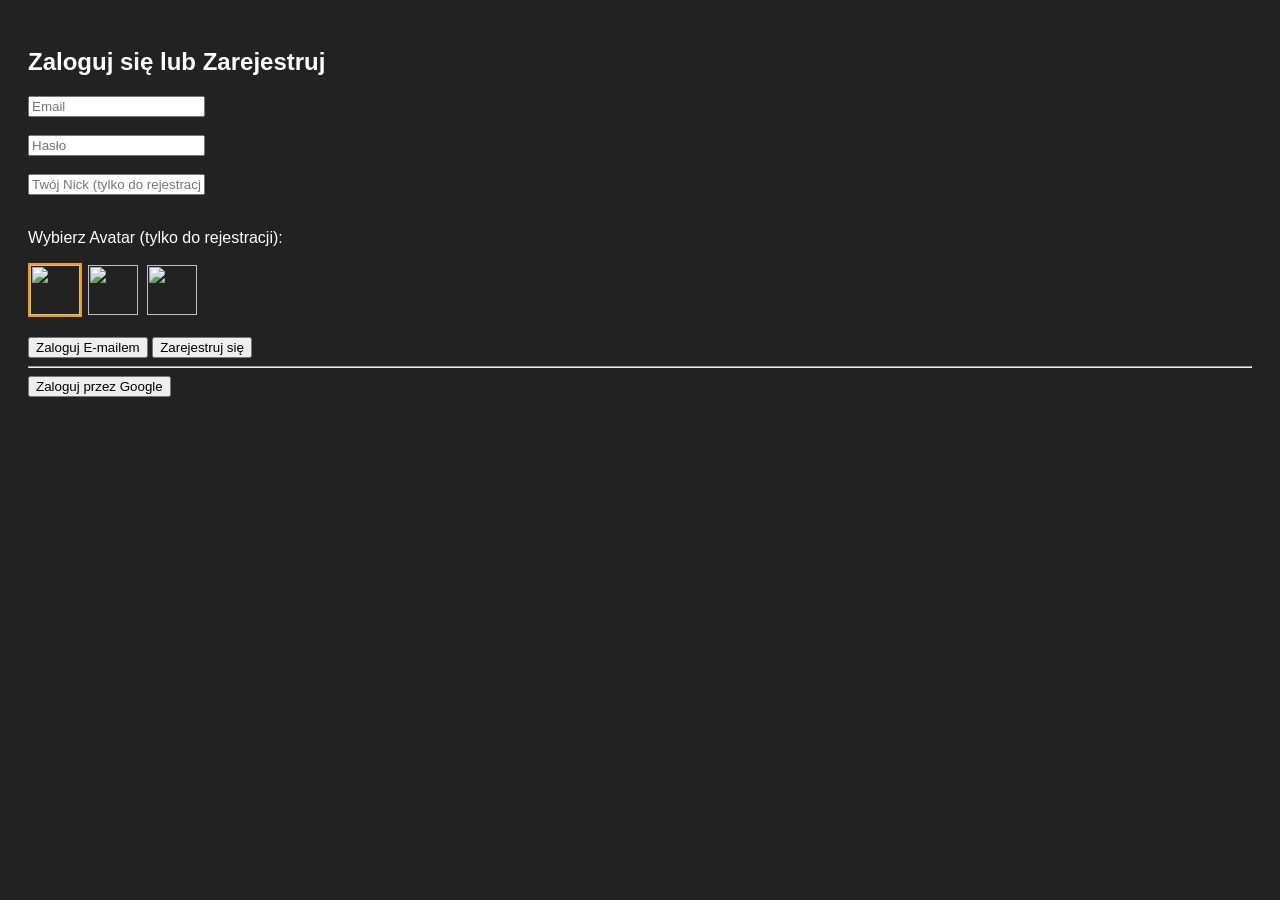
==== index.html @ 8dd85c4d "Add initial HTML structure for chat application" ====
<!DOCTYPE html>
<html lang="pl">
<head>
    <meta charset="UTF-8">
    <title>Firebase MVP: Chat & Profiles</title>
    <style>
        body { font-family: sans-serif; background: #222; color: #fff; padding: 20px; }
        .hidden { display: none; }
        .avatar-option { width: 50px; height: 50px; cursor: pointer; border: 2px solid transparent; }
        .avatar-option.selected { border-color: #ff9900; }
        .user-card { display: flex; align-items: center; margin: 5px 0; }
        .avatar { width: 32px; height: 32px; border-radius: 50%; margin-right: 10px; }
        .status-dot { width: 10px; height: 10px; border-radius: 50%; margin-left: 10px; }
        .online { background: #00ff00; }
        .offline { background: #555; }
        #chat-box { height: 200px; overflow-y: scroll; border: 1px solid #44 MainWindow; background: #111; padding: 10px; }
    </style>
</head>
<body>

    <div id="auth-section">
        <h2>Zaloguj się lub Zarejestruj</h2>
        <input type="email" id="email" placeholder="Email"><br><br>
        <input type="password" id="password" placeholder="Hasło"><br><br>
        
        <input type="text" id="nickname" placeholder="Twój Nick (tylko do rejestracji)"><br><br>
        <p>Wybierz Avatar (tylko do rejestracji):</p>
        <div id="avatar-picker">
            <img src="https://api.dicebear.com/7.x/pixel-art/svg?seed=1" class="avatar-option selected" data-id="1">
            <img src="https://api.dicebear.com/7.x/pixel-art/svg?seed=2" class="avatar-option data-id="2">
            <img src="https://api.dicebear.com/7.x/pixel-art/svg?seed=3" class="avatar-option" data-id="3">
        </div>
        <br>
        <button id="btn-login">Zaloguj E-mailem</button>
        <button id="btn-register">Zarejestruj się</button>
        <hr>
        <button id="btn-google">Zaloguj przez Google</button>
    </div>

    <div id="main-section" class="hidden">
        <h2>Witaj, <span id="user-display-name"></span>! <button id="btn-logout">Wyloguj</button></h2>
        
        <h3>Zarejestrowani użytkownicy:</h3>
        <div id="users-list"></div>

        <h3>Global Chat / Shoutbox</h3>
        <div id="chat-box"></div>
        <br>
        <input type="text" id="chat-input" placeholder="Napisz coś...">
        <button id="btn-send">Wyślij</button>
    </div>

    <script type="module" src="app.js"></script>
</body>
</html>
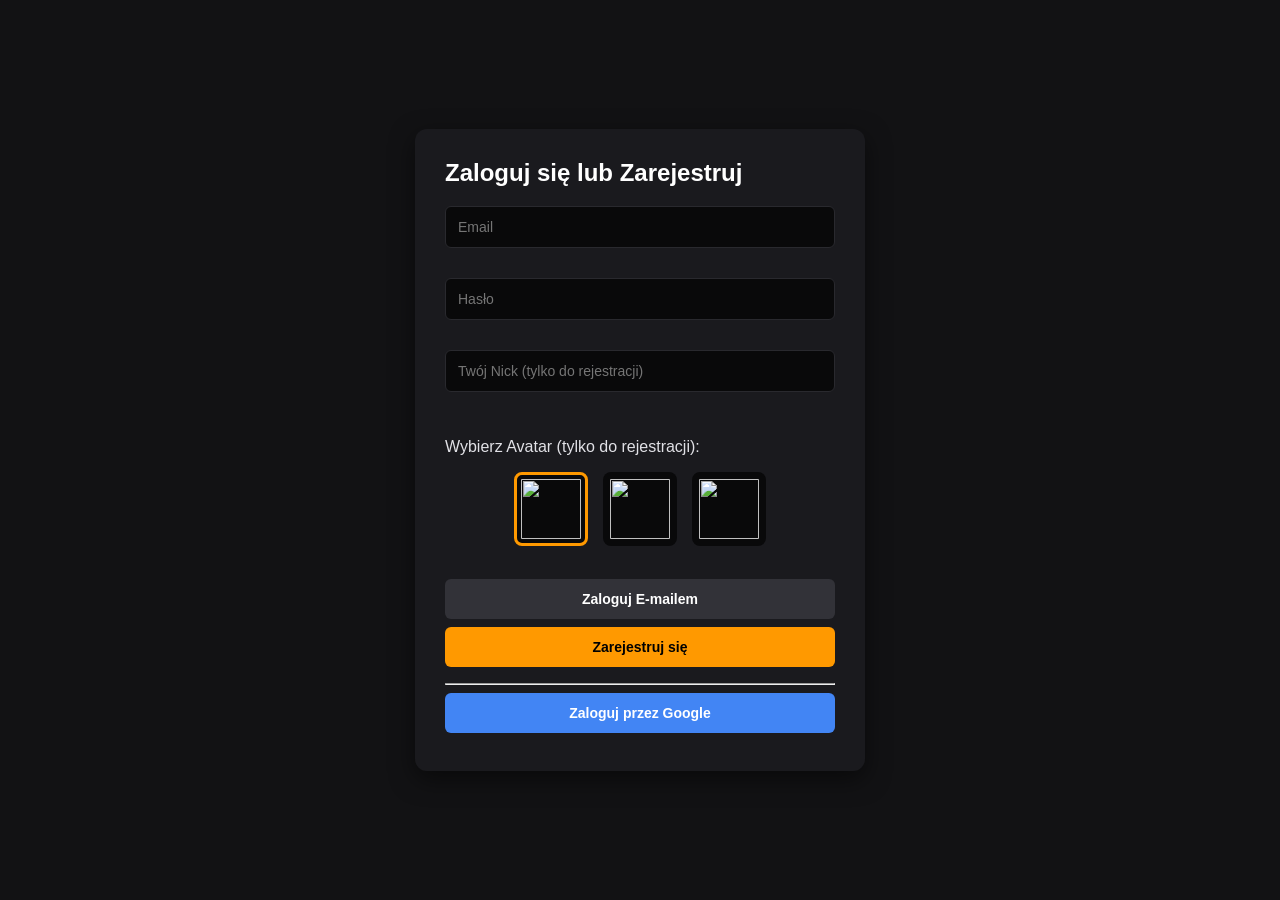
==== commit 97d0f6f0: "Update CSS styles in index.html Refactor CSS styles for improved design and responsiveness." ====
--- a/index.html
+++ b/index.html
@@ -4,17 +4,219 @@
     <meta charset="UTF-8">
     <title>Firebase MVP: Chat & Profiles</title>
     <style>
-        body { font-family: sans-serif; background: #222; color: #fff; padding: 20px; }
-        .hidden { display: none; }
-        .avatar-option { width: 50px; height: 50px; cursor: pointer; border: 2px solid transparent; }
-        .avatar-option.selected { border-color: #ff9900; }
-        .user-card { display: flex; align-items: center; margin: 5px 0; }
-        .avatar { width: 32px; height: 32px; border-radius: 50%; margin-right: 10px; }
-        .status-dot { width: 10px; height: 10px; border-radius: 50%; margin-left: 10px; }
-        .online { background: #00ff00; }
-        .offline { background: #555; }
-        #chat-box { height: 200px; overflow-y: scroll; border: 1px solid #44 MainWindow; background: #111; padding: 10px; }
-    </style>
+    :root {
+        --bg-color: #121214;
+        --card-bg: #1a1a1e;
+        --accent: #ff9900;
+        --accent-hover: #ffaa22;
+        --text: #e1e1e6;
+        --text-muted: #8d8d99;
+        --online: #00e676;
+        --offline: #4b4b52;
+    }
+
+    body {
+        font-family: 'Segoe UI', Roboto, Helvetica, Arial, sans-serif;
+        background-color: var(--bg-color);
+        color: var(--text);
+        margin: 0;
+        padding: 20px;
+        display: flex;
+        justify-content: center;
+        align-items: center;
+        min-height: 100vh;
+        box-sizing: border-box;
+    }
+
+    /* Kontenery sekcji */
+    #auth-section, #main-section {
+        background: var(--card-bg);
+        padding: 30px;
+        border-radius: 12px;
+        box-shadow: 0 8px 24px rgba(0,0,0,0.5);
+        width: 100%;
+        max-width: 450px;
+        box-sizing: border-box;
+    }
+
+    #main-section {
+        max-width: 800px;
+        display: grid;
+        grid-template-columns: 1fr;
+        gap: 20px;
+    }
+
+    @media (min-width: 768px) {
+        #main-section {
+            grid-template-columns: 250px 1fr;
+        }
+        .main-header { grid-column: 1 / -1; }
+    }
+
+    .hidden { display: none !important; }
+
+    h2, h3 {
+        margin-top: 0;
+        color: #fff;
+        font-weight: 600;
+    }
+
+    /* Formularze i Inputy */
+    input[type="email"], input[type="password"], input[type="text"] {
+        width: 100%;
+        padding: 12px;
+        background: #09090a;
+        border: 1px solid #29292e;
+        border-radius: 6px;
+        color: #fff;
+        font-size: 14px;
+        box-sizing: border-box;
+        margin-bottom: 12px;
+        transition: border-color 0.2s;
+    }
+
+    input:focus {
+        border-color: var(--accent);
+        outline: none;
+    }
+
+    /* Przyciski */
+    button {
+        width: 100%;
+        padding: 12px;
+        background: var(--accent);
+        border: none;
+        border-radius: 6px;
+        color: #000;
+        font-weight: bold;
+        font-size: 14px;
+        cursor: pointer;
+        transition: background 0.2s, transform 0.1s;
+        margin-bottom: 8px;
+    }
+
+    button:hover { background: var(--accent-hover); }
+    button:active { transform: scale(0.98); }
+
+    #btn-login { background: #323238; color: #fff; }
+    #btn-login:hover { background: #42424a; }
+    #btn-google { background: #4285F4; color: #fff; }
+    #btn-google:hover { background: #357ae8; }
+    #btn-logout { width: auto; padding: 6px 12px; background: #e040fb; font-size: 12px; margin: 0; }
+
+    /* Wybór Avatara */
+    #avatar-picker {
+        display: flex;
+        gap: 15px;
+        margin-bottom: 15px;
+        justify-content: center;
+    }
+
+    .avatar-option {
+        width: 60px;
+        height: 60px;
+        cursor: pointer;
+        border: 3px solid transparent;
+        border-radius: 8px;
+        background: #09090a;
+        padding: 4px;
+        transition: border-color 0.2s, transform 0.2s;
+    }
+
+    .avatar-option:hover { transform: scale(1.05); }
+    .avatar-option.selected { border-color: var(--accent); }
+
+    /* Lista użytkowników */
+    #users-list {
+        background: #09090a;
+        padding: 15px;
+        border-radius: 8px;
+        max-height: 300px;
+        overflow-y: auto;
+        border: 1px solid #29292e;
+    }
+
+    .user-card {
+        display: flex;
+        align-items: center;
+        padding: 8px;
+        border-bottom: 1px solid #1c1c1f;
+    }
+
+    .user-card:last-child { border-bottom: none; }
+
+    .avatar {
+        width: 36px;
+        height: 36px;
+        border-radius: 50%;
+        margin-right: 12px;
+        background: #1a1a1e;
+    }
+
+    .user-info {
+        display: flex;
+        flex-direction: column;
+        flex-grow: 1;
+    }
+
+    .user-info .name { font-weight: bold; font-size: 14px; }
+    .user-info .date { font-size: 11px; color: var(--text-muted); }
+
+    .status-dot {
+        width: 10px;
+        height: 10px;
+        border-radius: 50%;
+        box-shadow: 0 0 8px currentColor;
+    }
+    .online { color: var(--online); background: var(--online); }
+    .offline { color: var(--offline); background: var(--offline); }
+
+    /* Chat / Shoutbox */
+    .chat-container {
+        display: flex;
+        flex-direction: column;
+    }
+
+    #chat-box {
+        height: 350px;
+        overflow-y: auto;
+        border: 1px solid #29292e;
+        background: #09090a;
+        padding: 15px;
+        border-radius: 8px;
+        margin-bottom: 10px;
+    }
+
+    .chat-message {
+        display: flex;
+        align-items: flex-start;
+        margin-bottom: 12px;
+        animation: fadeIn 0.2s ease-in-out;
+    }
+
+    .chat-message img { width: 28px; height: 28px; margin-right: 10px; }
+
+    .msg-body {
+        background: #1a1a1e;
+        padding: 8px 12px;
+        border-radius: 8px;
+        border-top-left-radius: 0;
+        font-size: 14px;
+        max-width: 85%;
+    }
+
+    .msg-author { font-weight: bold; color: var(--accent); margin-bottom: 2px; font-size: 12px; }
+
+    .chat-input-group { display: flex; gap: 8px; }
+    .chat-input-group input { margin: 0; }
+    .chat-input-group button { width: 100px; margin: 0; }
+
+    @keyframes fadeIn {
+        from { opacity: 0; transform: translateY(5px); }
+        to { opacity: 1; transform: translateY(0); }
+    }
+</style>
+
 </head>
 <body>
 
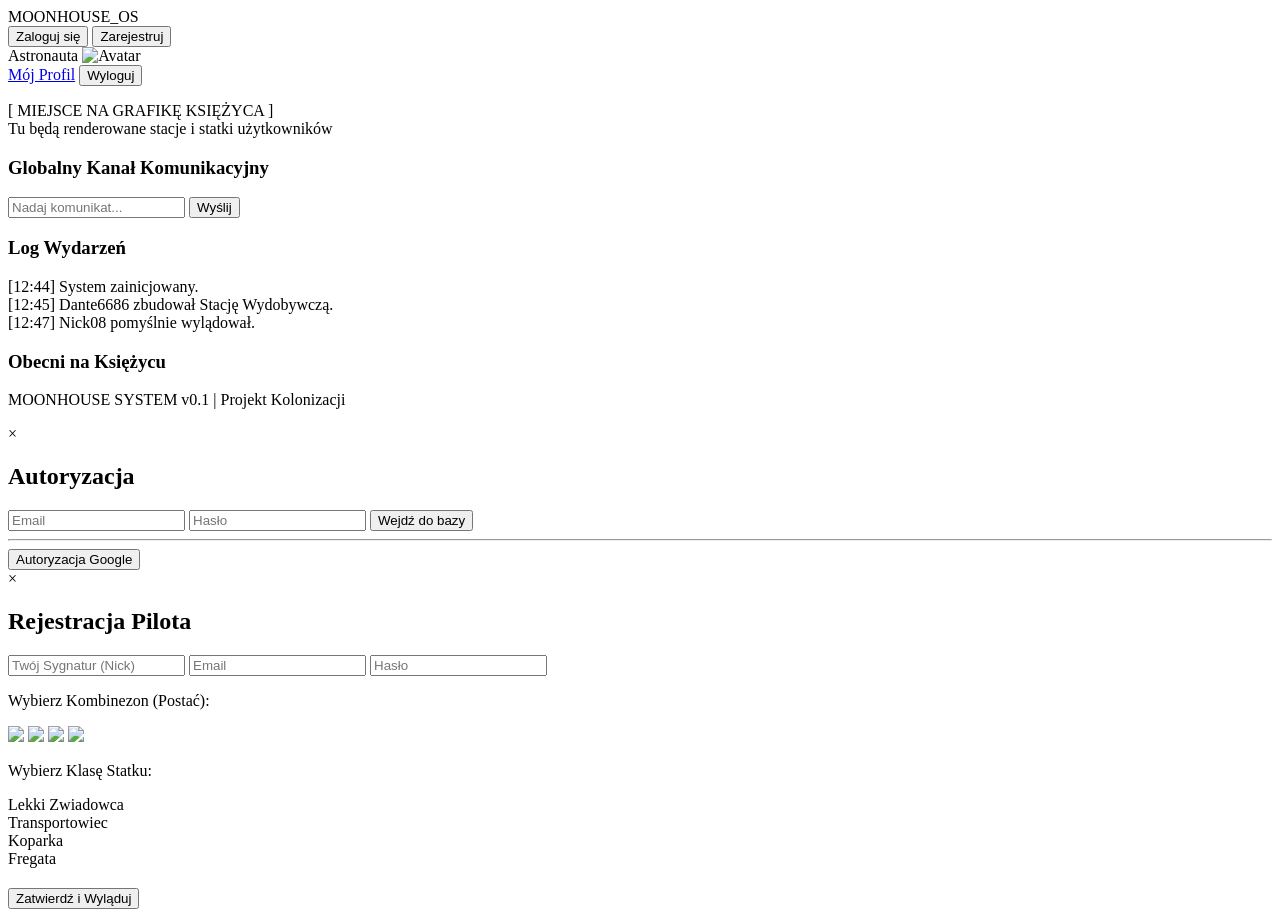
==== commit 860f4847: "Add initial HTML structure for Moonhouse project" ====
--- a/index.html
+++ b/index.html
@@ -2,256 +2,121 @@
 <html lang="pl">
 <head>
     <meta charset="UTF-8">
-    <title>Firebase MVP: Chat & Profiles</title>
-    <style>
-    :root {
-        --bg-color: #121214;
-        --card-bg: #1a1a1e;
-        --accent: #ff9900;
-        --accent-hover: #ffaa22;
-        --text: #e1e1e6;
-        --text-muted: #8d8d99;
-        --online: #00e676;
-        --offline: #4b4b52;
-    }
-
-    body {
-        font-family: 'Segoe UI', Roboto, Helvetica, Arial, sans-serif;
-        background-color: var(--bg-color);
-        color: var(--text);
-        margin: 0;
-        padding: 20px;
-        display: flex;
-        justify-content: center;
-        align-items: center;
-        min-height: 100vh;
-        box-sizing: border-box;
-    }
-
-    /* Kontenery sekcji */
-    #auth-section, #main-section {
-        background: var(--card-bg);
-        padding: 30px;
-        border-radius: 12px;
-        box-shadow: 0 8px 24px rgba(0,0,0,0.5);
-        width: 100%;
-        max-width: 450px;
-        box-sizing: border-box;
-    }
-
-    #main-section {
-        max-width: 800px;
-        display: grid;
-        grid-template-columns: 1fr;
-        gap: 20px;
-    }
-
-    @media (min-width: 768px) {
-        #main-section {
-            grid-template-columns: 250px 1fr;
-        }
-        .main-header { grid-column: 1 / -1; }
-    }
-
-    .hidden { display: none !important; }
-
-    h2, h3 {
-        margin-top: 0;
-        color: #fff;
-        font-weight: 600;
-    }
-
-    /* Formularze i Inputy */
-    input[type="email"], input[type="password"], input[type="text"] {
-        width: 100%;
-        padding: 12px;
-        background: #09090a;
-        border: 1px solid #29292e;
-        border-radius: 6px;
-        color: #fff;
-        font-size: 14px;
-        box-sizing: border-box;
-        margin-bottom: 12px;
-        transition: border-color 0.2s;
-    }
-
-    input:focus {
-        border-color: var(--accent);
-        outline: none;
-    }
-
-    /* Przyciski */
-    button {
-        width: 100%;
-        padding: 12px;
-        background: var(--accent);
-        border: none;
-        border-radius: 6px;
-        color: #000;
-        font-weight: bold;
-        font-size: 14px;
-        cursor: pointer;
-        transition: background 0.2s, transform 0.1s;
-        margin-bottom: 8px;
-    }
-
-    button:hover { background: var(--accent-hover); }
-    button:active { transform: scale(0.98); }
-
-    #btn-login { background: #323238; color: #fff; }
-    #btn-login:hover { background: #42424a; }
-    #btn-google { background: #4285F4; color: #fff; }
-    #btn-google:hover { background: #357ae8; }
-    #btn-logout { width: auto; padding: 6px 12px; background: #e040fb; font-size: 12px; margin: 0; }
-
-    /* Wybór Avatara */
-    #avatar-picker {
-        display: flex;
-        gap: 15px;
-        margin-bottom: 15px;
-        justify-content: center;
-    }
-
-    .avatar-option {
-        width: 60px;
-        height: 60px;
-        cursor: pointer;
-        border: 3px solid transparent;
-        border-radius: 8px;
-        background: #09090a;
-        padding: 4px;
-        transition: border-color 0.2s, transform 0.2s;
-    }
-
-    .avatar-option:hover { transform: scale(1.05); }
-    .avatar-option.selected { border-color: var(--accent); }
-
-    /* Lista użytkowników */
-    #users-list {
-        background: #09090a;
-        padding: 15px;
-        border-radius: 8px;
-        max-height: 300px;
-        overflow-y: auto;
-        border: 1px solid #29292e;
-    }
-
-    .user-card {
-        display: flex;
-        align-items: center;
-        padding: 8px;
-        border-bottom: 1px solid #1c1c1f;
-    }
-
-    .user-card:last-child { border-bottom: none; }
-
-    .avatar {
-        width: 36px;
-        height: 36px;
-        border-radius: 50%;
-        margin-right: 12px;
-        background: #1a1a1e;
-    }
-
-    .user-info {
-        display: flex;
-        flex-direction: column;
-        flex-grow: 1;
-    }
-
-    .user-info .name { font-weight: bold; font-size: 14px; }
-    .user-info .date { font-size: 11px; color: var(--text-muted); }
-
-    .status-dot {
-        width: 10px;
-        height: 10px;
-        border-radius: 50%;
-        box-shadow: 0 0 8px currentColor;
-    }
-    .online { color: var(--online); background: var(--online); }
-    .offline { color: var(--offline); background: var(--offline); }
-
-    /* Chat / Shoutbox */
-    .chat-container {
-        display: flex;
-        flex-direction: column;
-    }
-
-    #chat-box {
-        height: 350px;
-        overflow-y: auto;
-        border: 1px solid #29292e;
-        background: #09090a;
-        padding: 15px;
-        border-radius: 8px;
-        margin-bottom: 10px;
-    }
-
-    .chat-message {
-        display: flex;
-        align-items: flex-start;
-        margin-bottom: 12px;
-        animation: fadeIn 0.2s ease-in-out;
-    }
-
-    .chat-message img { width: 28px; height: 28px; margin-right: 10px; }
-
-    .msg-body {
-        background: #1a1a1e;
-        padding: 8px 12px;
-        border-radius: 8px;
-        border-top-left-radius: 0;
-        font-size: 14px;
-        max-width: 85%;
-    }
-
-    .msg-author { font-weight: bold; color: var(--accent); margin-bottom: 2px; font-size: 12px; }
-
-    .chat-input-group { display: flex; gap: 8px; }
-    .chat-input-group input { margin: 0; }
-    .chat-input-group button { width: 100px; margin: 0; }
-
-    @keyframes fadeIn {
-        from { opacity: 0; transform: translateY(5px); }
-        to { opacity: 1; transform: translateY(0); }
-    }
-</style>
-
+    <meta name="viewport" content="width=device-width, initial-scale=1.0">
+    <title>Moonhouse - Baza Księżycowa</title>
+    <link rel="stylesheet" href="style.css">
 </head>
 <body>
+    <div class="space-background"></div>
 
-    <div id="auth-section">
-        <h2>Zaloguj się lub Zarejestruj</h2>
-        <input type="email" id="email" placeholder="Email"><br><br>
-        <input type="password" id="password" placeholder="Hasło"><br><br>
+    <header class="top-nav">
+        <div class="logo">MOONHOUSE<span>_OS</span></div>
         
-        <input type="text" id="nickname" placeholder="Twój Nick (tylko do rejestracji)"><br><br>
-        <p>Wybierz Avatar (tylko do rejestracji):</p>
-        <div id="avatar-picker">
-            <img src="https://api.dicebear.com/7.x/pixel-art/svg?seed=1" class="avatar-option selected" data-id="1">
-            <img src="https://api.dicebear.com/7.x/pixel-art/svg?seed=2" class="avatar-option data-id="2">
-            <img src="https://api.dicebear.com/7.x/pixel-art/svg?seed=3" class="avatar-option" data-id="3">
+        <div id="nav-unauth" class="nav-actions">
+            <button onclick="openModal('login-modal')">Zaloguj się</button>
+            <button onclick="openModal('register-modal')" class="btn-primary">Zarejestruj</button>
         </div>
-        <br>
-        <button id="btn-login">Zaloguj E-mailem</button>
-        <button id="btn-register">Zarejestruj się</button>
-        <hr>
-        <button id="btn-google">Zaloguj przez Google</button>
+        
+        <div id="nav-auth" class="nav-actions hidden">
+            <div class="user-badge">
+                <div class="status-dot online"></div>
+                <span id="nav-nickname">Astronauta</span>
+                <img id="nav-avatar" src="" alt="Avatar" class="avatar-small">
+            </div>
+            <a href="profile.html" class="btn-link">Mój Profil</a>
+            <button id="btn-logout">Wyloguj</button>
+        </div>
+    </header>
+
+    <main class="dashboard">
+        <section class="moon-view">
+            <div class="moon-surface">
+                <p class="placeholder-text">[ MIEJSCE NA GRAFIKĘ KSIĘŻYCA ]<br>Tu będą renderowane stacje i statki użytkowników</p>
+            </div>
+        </section>
+
+        <section class="bottom-panels">
+            <div class="panel chat-panel">
+                <h3>Globalny Kanał Komunikacyjny</h3>
+                <div id="chat-box" class="scrollable"></div>
+                <div class="input-group">
+                    <input type="text" id="chat-input" placeholder="Nadaj komunikat...">
+                    <button id="btn-send">Wyślij</button>
+                </div>
+            </div>
+
+            <div class="panel event-panel">
+                <h3>Log Wydarzeń</h3>
+                <div id="event-log" class="scrollable">
+                    <div class="event-entry"><span class="time">[12:44]</span> System zainicjowany.</div>
+                    <div class="event-entry"><span class="time">[12:45]</span> Dante6686 zbudował Stację Wydobywczą.</div>
+                    <div class="event-entry highlight"><span class="time">[12:47]</span> Nick08 pomyślnie wylądował.</div>
+                </div>
+            </div>
+
+            <div class="panel online-panel">
+                <h3>Obecni na Księżycu</h3>
+                <div id="users-list" class="scrollable"></div>
+            </div>
+        </section>
+    </main>
+
+    <footer>
+        <p>MOONHOUSE SYSTEM v0.1 | Projekt Kolonizacji</p>
+    </footer>
+
+    <div class="modal-overlay" id="login-modal">
+        <div class="modal-content">
+            <span class="close-btn" onclick="closeModal('login-modal')">&times;</span>
+            <h2>Autoryzacja</h2>
+            <input type="email" id="login-email" placeholder="Email">
+            <input type="password" id="login-password" placeholder="Hasło">
+            <button id="btn-login" class="btn-primary">Wejdź do bazy</button>
+            <hr>
+            <button id="btn-google">Autoryzacja Google</button>
+        </div>
     </div>
 
-    <div id="main-section" class="hidden">
-        <h2>Witaj, <span id="user-display-name"></span>! <button id="btn-logout">Wyloguj</button></h2>
-        
-        <h3>Zarejestrowani użytkownicy:</h3>
-        <div id="users-list"></div>
+    <div class="modal-overlay" id="register-modal">
+        <div class="modal-content large-modal">
+            <span class="close-btn" onclick="closeModal('register-modal')">&times;</span>
+            <h2>Rejestracja Pilota</h2>
+            
+            <div class="form-grid">
+                <div>
+                    <input type="text" id="reg-nickname" placeholder="Twój Sygnatur (Nick)">
+                    <input type="email" id="reg-email" placeholder="Email">
+                    <input type="password" id="reg-password" placeholder="Hasło">
+                </div>
+                
+                <div>
+                    <p>Wybierz Kombinezon (Postać):</p>
+                    <div class="picker-group" id="character-picker">
+                        <img src="https://api.dicebear.com/7.x/bottts/svg?seed=A" class="picker-item selected" data-type="char-1">
+                        <img src="https://api.dicebear.com/7.x/bottts/svg?seed=B" class="picker-item" data-type="char-2">
+                        <img src="https://api.dicebear.com/7.x/bottts/svg?seed=C" class="picker-item" data-type="char-3">
+                        <img src="https://api.dicebear.com/7.x/bottts/svg?seed=D" class="picker-item" data-type="char-4">
+                    </div>
 
-        <h3>Global Chat / Shoutbox</h3>
-        <div id="chat-box"></div>
-        <br>
-        <input type="text" id="chat-input" placeholder="Napisz coś...">
-        <button id="btn-send">Wyślij</button>
+                    <p>Wybierz Klasę Statku:</p>
+                    <div class="picker-group" id="ship-picker">
+                        <div class="picker-item ship-box selected" data-type="ship-light">Lekki Zwiadowca</div>
+                        <div class="picker-item ship-box" data-type="ship-cargo">Transportowiec</div>
+                        <div class="picker-item ship-box" data-type="ship-miner">Koparka</div>
+                        <div class="picker-item ship-box" data-type="ship-combat">Fregata</div>
+                    </div>
+                </div>
+            </div>
+            
+            <button id="btn-register" class="btn-primary" style="margin-top:20px;">Zatwierdź i Wyląduj</button>
+        </div>
     </div>
 
     <script type="module" src="app.js"></script>
+    <script>
+        function openModal(id) { document.getElementById(id).style.display = 'flex'; }
+        function closeModal(id) { document.getElementById(id).style.display = 'none'; }
+    </script>
 </body>
 </html>
+
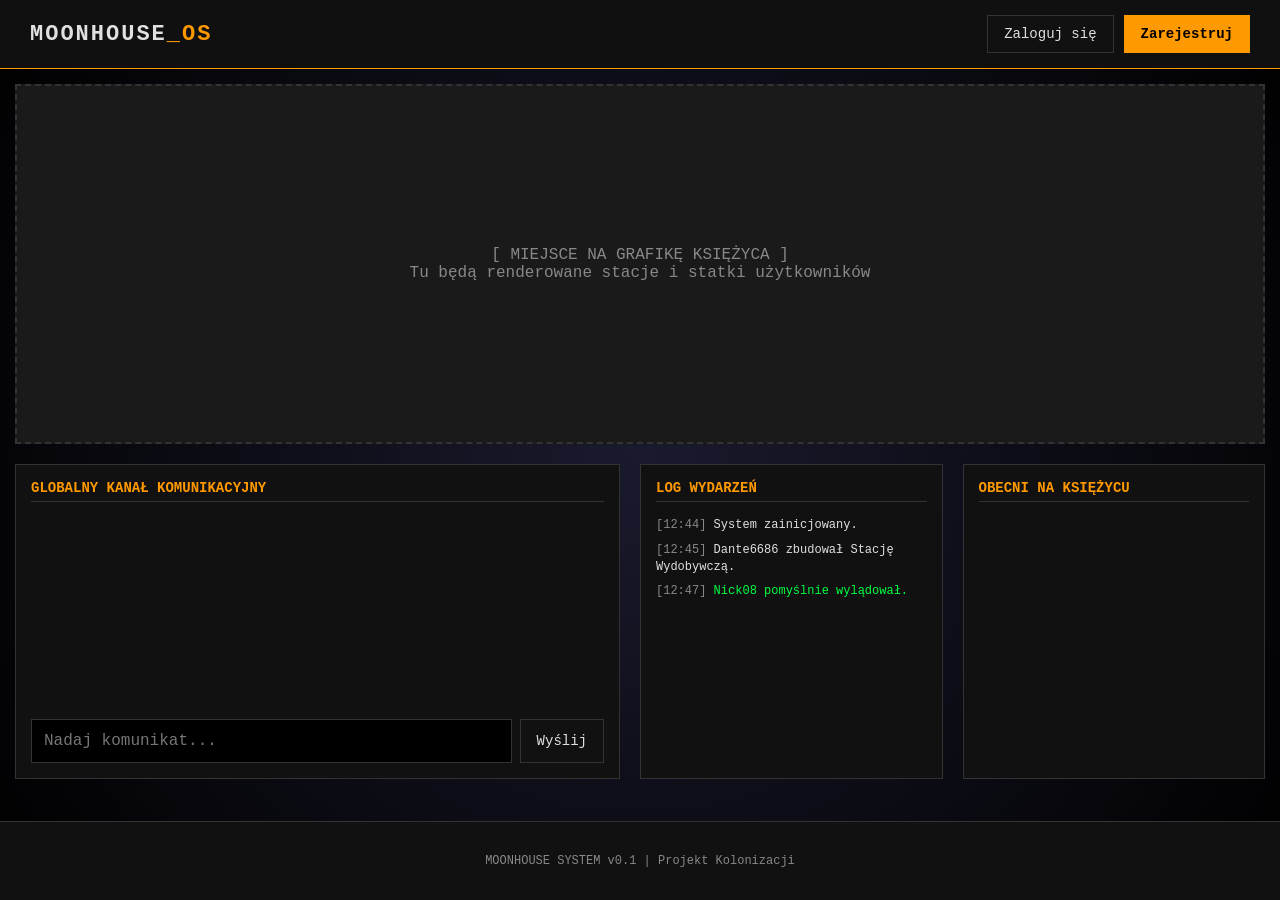
==== commit 4c9cbb61: "Update index.html" ====
--- a/index.html
+++ b/index.html
@@ -40,7 +40,7 @@
                 <h3>Globalny Kanał Komunikacyjny</h3>
                 <div id="chat-box" class="scrollable"></div>
                 <div class="input-group">
-                    <input type="text" id="chat-input" placeholder="Nadaj komunikat...">
+                    <input type="text" id="chat-input" placeholder="Nadaj komunikat..." autocomplete="off" data-lpignore="true">
                     <button id="btn-send">Wyślij</button>
                 </div>
             </div>
@@ -69,8 +69,8 @@
         <div class="modal-content">
             <span class="close-btn" onclick="closeModal('login-modal')">&times;</span>
             <h2>Autoryzacja</h2>
-            <input type="email" id="login-email" placeholder="Email">
-            <input type="password" id="login-password" placeholder="Hasło">
+            <input type="email" id="login-email" placeholder="Email" autocomplete="username">
+<input type="password" id="login-password" placeholder="Hasło" autocomplete="current-password">
             <button id="btn-login" class="btn-primary">Wejdź do bazy</button>
             <hr>
             <button id="btn-google">Autoryzacja Google</button>
@@ -85,8 +85,8 @@
             <div class="form-grid">
                 <div>
                     <input type="text" id="reg-nickname" placeholder="Twój Sygnatur (Nick)">
-                    <input type="email" id="reg-email" placeholder="Email">
-                    <input type="password" id="reg-password" placeholder="Hasło">
+                    <input type="email" id="reg-email" placeholder="Email" autocomplete="username">
+<input type="password" id="reg-password" placeholder="Hasło" autocomplete="new-password">
                 </div>
                 
                 <div>
--- a/style.css
+++ b/style.css
@@ -0,0 +1,239 @@
+:root {
+    --bg-deep: #050505;
+    --panel-bg: #111111;
+    --border: #333333;
+    --accent: #ff9900;
+    --accent-hover: #ffb84d;
+    --text-main: #e0e0e0;
+    --text-muted: #888888;
+    --terminal-green: #00ff41;
+}
+
+body {
+    margin: 0;
+    font-family: 'Courier New', Courier, monospace;
+    background-color: var(--bg-deep);
+    color: var(--text-main);
+    display: flex;
+    flex-direction: column;
+    min-height: 100vh;
+}
+
+.hidden { display: none !important; }
+
+/* Suwaki i scrollowanie */
+.scrollable { 
+    overflow-y: auto; 
+    /* Stylizacja paska przewijania dla klimatu terminala */
+    scrollbar-width: thin;
+    scrollbar-color: var(--accent) var(--panel-bg);
+}
+.scrollable::-webkit-scrollbar { width: 6px; }
+.scrollable::-webkit-scrollbar-track { background: var(--panel-bg); }
+.scrollable::-webkit-scrollbar-thumb { background: var(--border); }
+
+/* Tło Kosmosu */
+.space-background {
+    position: fixed;
+    top: 0; left: 0; width: 100%; height: 100%;
+    background: radial-gradient(circle at 50% 50%, #1a1a2e 0%, #000000 100%);
+    z-index: -1;
+}
+
+/* --- NAWIGACJA --- */
+.top-nav {
+    display: flex;
+    flex-direction: column; /* Na telefonie ułożenie pionowe */
+    align-items: center;
+    gap: 15px;
+    padding: 15px;
+    background: rgba(17, 17, 17, 0.95);
+    border-bottom: 1px solid var(--accent);
+}
+
+.logo {
+    font-size: 22px;
+    font-weight: bold;
+    color: var(--text-main);
+    letter-spacing: 2px;
+    text-align: center;
+}
+.logo span { color: var(--accent); }
+
+.nav-actions { 
+    display: flex; 
+    flex-wrap: wrap; 
+    gap: 10px; 
+    justify-content: center; 
+    width: 100%;
+}
+
+.user-badge { 
+    display: flex; 
+    align-items: center; 
+    gap: 10px; 
+    background: #000; 
+    padding: 5px 10px; 
+    border-radius: 20px; 
+    border: 1px solid var(--border);
+    font-size: 14px;
+}
+.avatar-small { width: 28px; height: 28px; border-radius: 50%; background: #222; border: 1px solid var(--accent); }
+.status-dot { width: 8px; height: 8px; border-radius: 50%; }
+.status-dot.online { background-color: var(--terminal-green); box-shadow: 0 0 5px var(--terminal-green); }
+
+/* --- PRZYCISKI I INPUTY --- */
+button {
+    background: var(--panel-bg); color: var(--text-main);
+    border: 1px solid var(--border); padding: 10px 16px;
+    cursor: pointer; font-family: inherit; font-size: 14px; transition: 0.2s;
+}
+button:hover { border-color: var(--accent); color: var(--accent); }
+.btn-primary { background: var(--accent); color: #000; font-weight: bold; border-color: var(--accent); }
+.btn-primary:hover { background: var(--accent-hover); color: #000; }
+.btn-link { color: var(--accent); text-decoration: none; font-size: 14px; padding: 10px; border: 1px solid var(--border); }
+
+input {
+    width: 100%; padding: 12px; margin-bottom: 12px;
+    background: #000; border: 1px solid var(--border); color: var(--text-main);
+    font-family: inherit; font-size: 16px; /* 16px zapobiega auto-zoomowi na iOS */
+    box-sizing: border-box;
+}
+input:focus { outline: none; border-color: var(--accent); }
+
+/* --- MAIN DASHBOARD --- */
+.dashboard { 
+    padding: 15px; 
+    flex-grow: 1; 
+    display: flex; 
+    flex-direction: column; 
+    gap: 20px; 
+}
+
+/* Księżyc Hero */
+.moon-view {
+    width: 100%; 
+    min-height: 30vh;
+    background: #1a1a1a;
+    border: 2px dashed var(--border);
+    display: flex; justify-content: center; align-items: center;
+    text-align: center; color: var(--text-muted);
+    font-size: 12px;
+    padding: 20px;
+    box-sizing: border-box;
+}
+
+/* Panele Dolne - Wersja Mobilna (Jedno pod drugim) */
+.bottom-panels {
+    display: flex;
+    flex-direction: column;
+    gap: 20px;
+}
+
+.panel {
+    background: var(--panel-bg);
+    border: 1px solid var(--border);
+    display: flex; flex-direction: column;
+    padding: 15px;
+    min-height: 250px; /* Zapewnia miejsce na zawartość */
+}
+
+.panel h3 { 
+    margin: 0 0 15px 0; 
+    font-size: 14px; 
+    color: var(--accent); 
+    text-transform: uppercase; 
+    border-bottom: 1px solid var(--border); 
+    padding-bottom: 5px; 
+}
+
+#chat-box, #event-log, #users-list { 
+    flex-grow: 1; 
+    margin-bottom: 10px; 
+    height: 150px; /* Sztywna wysokość dla scrolla na mobile */
+}
+
+.event-entry { font-size: 12px; margin-bottom: 8px; line-height: 1.4; }
+.event-entry .time { color: var(--text-muted); }
+.event-entry.highlight { color: var(--terminal-green); }
+
+.input-group { display: flex; gap: 8px; }
+.input-group input { margin: 0; flex-grow: 1; }
+.input-group button { margin: 0; white-space: nowrap; }
+
+/* --- MODALE --- */
+.modal-overlay {
+    position: fixed; top: 0; left: 0; width: 100%; height: 100%;
+    background: rgba(0,0,0,0.85); backdrop-filter: blur(5px);
+    display: none; justify-content: center; align-items: center; z-index: 100;
+    padding: 20px;
+    box-sizing: border-box;
+}
+
+.modal-content {
+    background: var(--panel-bg); padding: 20px;
+    border: 1px solid var(--accent); width: 100%; max-width: 400px;
+    position: relative;
+    max-height: 90vh; /* Zapobiega uciekaniu modala za ekran */
+    overflow-y: auto; /* Pozwala przewinąć zawartość rejestracji */
+}
+.large-modal { max-width: 700px; }
+
+.form-grid { 
+    display: flex; 
+    flex-direction: column; /* Na telefonie jedno pod drugim */
+    gap: 20px; 
+}
+
+.close-btn { 
+    position: absolute; top: 10px; right: 15px; 
+    cursor: pointer; font-size: 28px; color: var(--text-muted); 
+    line-height: 1;
+}
+
+.picker-group { display: flex; flex-wrap: wrap; gap: 10px; margin-bottom: 15px; justify-content: center; }
+.picker-item {
+    width: 50px; height: 50px; border: 2px solid var(--border);
+    cursor: pointer; opacity: 0.5; transition: 0.2s; background: #000;
+}
+.picker-item.selected { border-color: var(--accent); opacity: 1; transform: scale(1.05); }
+.ship-box {
+    display: flex; align-items: center; justify-content: center;
+    font-size: 10px; text-align: center; padding: 5px; width: 80px; height: 40px;
+}
+
+footer { text-align: center; padding: 20px; font-size: 12px; color: var(--text-muted); border-top: 1px solid var(--border); background: var(--panel-bg); }
+
+/* =========================================
+   MEDIA QUERIES - DESKTOP / TABLET
+   ========================================= */
+@media (min-width: 768px) {
+    /* Nawigacja w jednym rzędzie */
+    .top-nav {
+        flex-direction: row;
+        justify-content: space-between;
+        padding: 15px 30px;
+    }
+    .nav-actions { width: auto; justify-content: flex-end; }
+    
+    /* Panele układają się w grid (czat szerszy, reszta węższa) */
+    .bottom-panels {
+        flex-direction: row;
+        display: grid;
+        grid-template-columns: 2fr 1fr 1fr;
+        height: 35vh; /* Stała wysokość paneli na desktopie */
+    }
+    
+    #chat-box, #event-log, #users-list { height: auto; } /* Wysokość auto, wypełnia grid */
+    
+    .moon-view { min-height: 40vh; font-size: 16px; }
+    
+    /* Rejestracja w dwóch kolumnach */
+    .form-grid { 
+        display: grid; 
+        grid-template-columns: 1fr 1fr; 
+        gap: 30px; 
+    }
+    .picker-item { width: 60px; height: 60px; }
+    .ship-box { width: auto; height: 60px; }
+}
